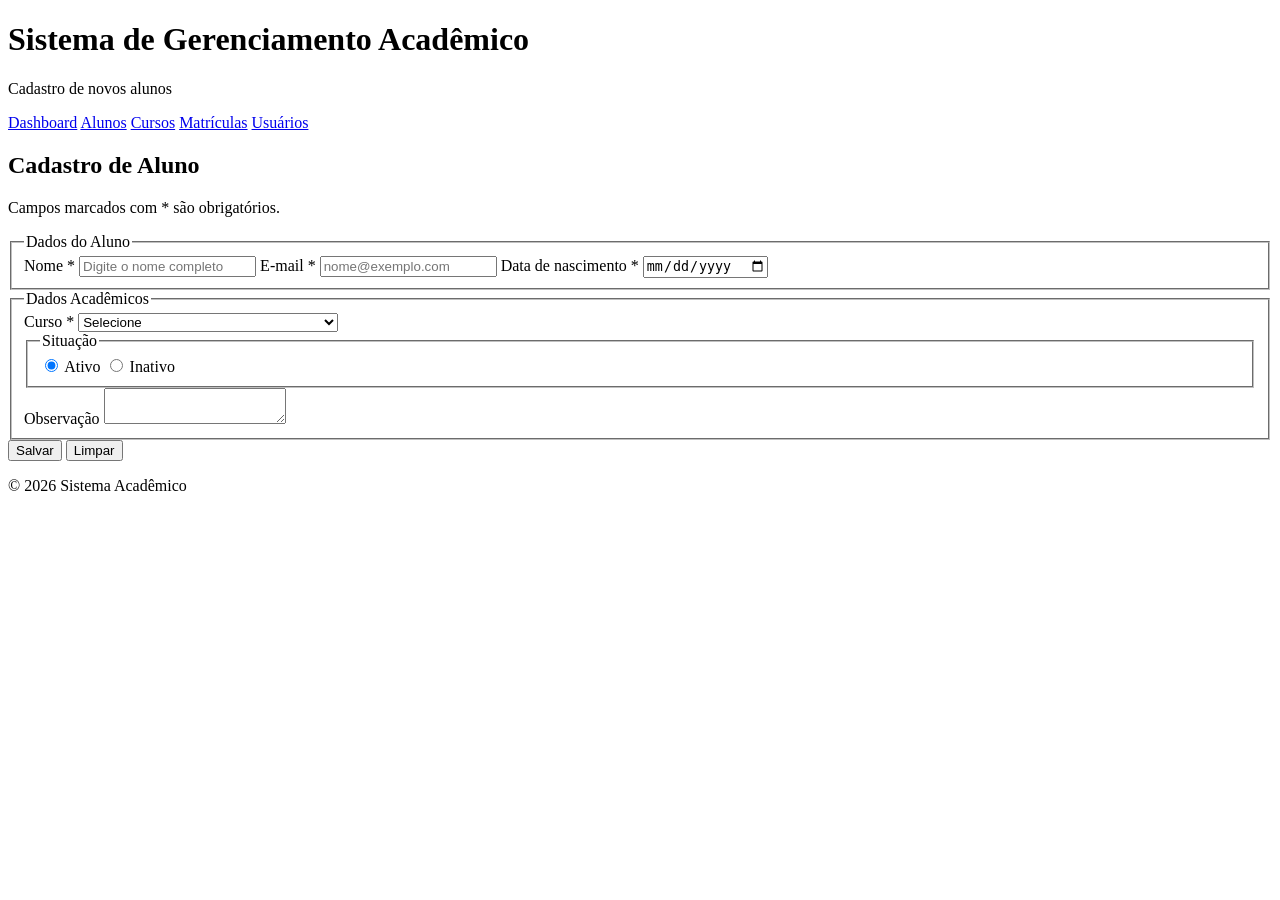
==== aluno-form.html @ 7d6804a0 "Add files via upload" ====
<!DOCTYPE html>
<html lang="pt-BR">
<head>
  <meta charset="UTF-8">
  <meta name="viewport" content="width=device-width, initial-scale=1.0">
  <title>Cadastro de Aluno - Sistema Acadêmico</title>
  <link
    rel="stylesheet"
    href="css/style.css">
</head>
<body>

  <!-- Cabeçalho principal -->
  <header>
    <h1>Sistema de Gerenciamento Acadêmico</h1>
    <p>Cadastro de novos alunos</p>
  </header>

  <!-- Navegação principal -->
  <nav>
    <a href="index.html">Dashboard</a>
    <a href="alunos.html">Alunos</a>
    <a href="cursos.html">Cursos</a>
    <a href="matriculas.html">Matrículas</a>
    <a href="usuarios.html">Usuários</a>
  </nav>

  <main>
    <section>
      <h2>Cadastro de Aluno</h2>
      <p>Campos marcados com * são obrigatórios.</p>

      <form action="#" method="post">

      <fieldset>
        <legend>Dados do Aluno</legend>

        <label for="nome">Nome *</label>
        <input
          type="text"
          id="nome"
          name="nome"
          placeholder="Digite o nome completo" required minlength="3" maxlength="60">

        <label for="email">E-mail *</label>
        <input
          type="email"
          id="email"
          name="email"
          placeholder="nome@exemplo.com" required>

        <label for="nascimento">Data de nascimento *</label>
        <input
          type="date"
          id="nascimento"
          name="nascimento" required>

      </fieldset>

      <fieldset>
        <legend>Dados Acadêmicos</legend>

        <label for="curso">Curso *</label>
        <select id="curso" name="curso" required>
          <option value="">Selecione</option>
          <option value="cco">Ciência da Computação</option>
          <option value="ads">Análise e Desenvolvimento de Sistemas</option>
        </select>

        <fieldset>
          <legend>Situação</legend>
        <input type="radio" id="situacao-ativo" name="situacao" value="ativo" checked>
        <label class="opcao" for="situacao-ativo">Ativo</label>
        <input type="radio" id="situacao-inativo" name="situacao" value="inativo">
        <label class="opcao" for="situacao-inativo">Inativo</label>
        </fieldset>

        <label for="observacao">Observação</label>
        <textarea
          id="observacao"
          name="observacao"></textarea>
      </fieldset>

        <button type="submit">Salvar</button>
        <button
          type="reset"
          class="botao-secundario">
          Limpar
        </button>
      </form>
    </section>
  </main>

  <footer>
    <p>&copy; 2026 Sistema Acadêmico</p>
  </footer>

</body>
</html>
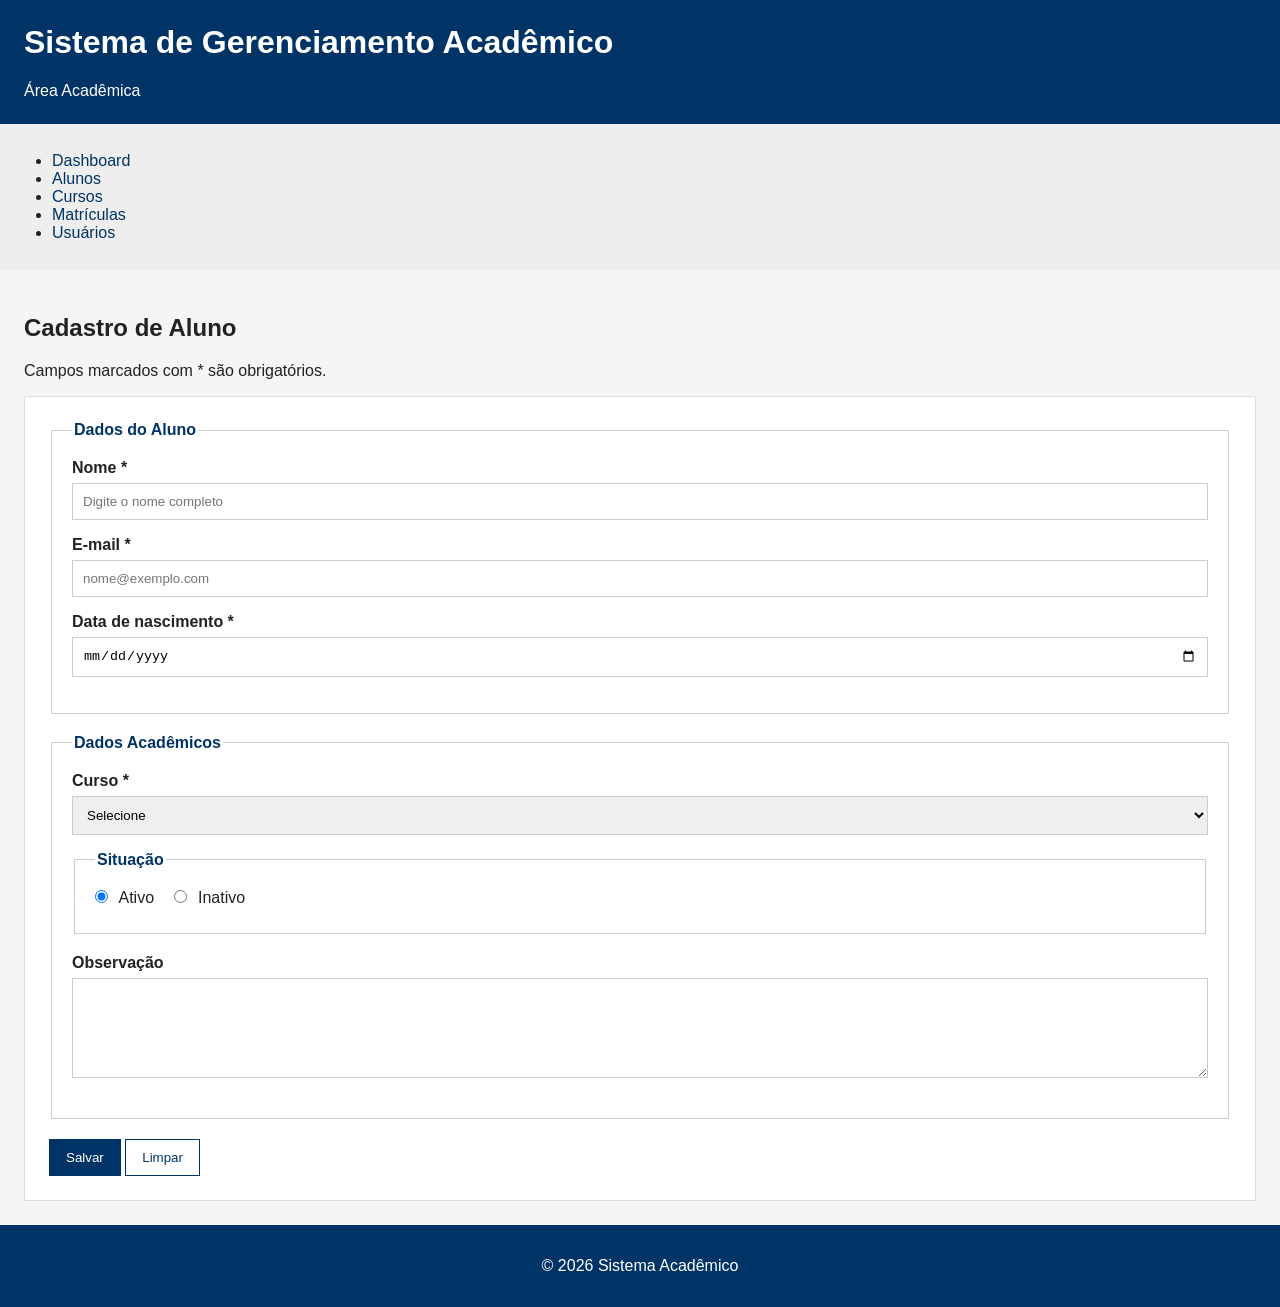
==== commit a82d0a77: "Add files via upload" ====
--- a/aluno-form.html
+++ b/aluno-form.html
@@ -11,18 +11,24 @@
 <body>
 
   <!-- Cabeçalho principal -->
-  <header>
-    <h1>Sistema de Gerenciamento Acadêmico</h1>
-    <p>Cadastro de novos alunos</p>
+  <header class="cabecalho">
+    <h1>
+      Sistema de Gerenciamento Acadêmico
+    </h1>
+    <span>
+      Área Acadêmica
+    </span>
   </header>
 
   <!-- Navegação principal -->
   <nav>
-    <a href="index.html">Dashboard</a>
-    <a href="alunos.html">Alunos</a>
-    <a href="cursos.html">Cursos</a>
-    <a href="matriculas.html">Matrículas</a>
-    <a href="usuarios.html">Usuários</a>
+    <ul>
+      <li><a href="index.html">Dashboard</a></li>
+      <li><a href="alunos.html">Alunos</a></li>
+      <li><a href="cursos.html">Cursos</a></li>
+      <li><a href="matriculas.html">Matrículas</a></li>
+      <li><a href="usuarios.html">Usuários</a></li>
+    </ul>
   </nav>
 
   <main>
@@ -81,12 +87,16 @@
           name="observacao"></textarea>
       </fieldset>
 
-        <button type="submit">Salvar</button>
-        <button
-          type="reset"
-          class="botao-secundario">
-          Limpar
-        </button>
+        <div class="acoes">
+          <button type="submit">
+            Salvar
+          </button>
+          <button
+            type="reset"
+            class="botao-secundario">
+            Limpar
+          </button>
+        </div>
       </form>
     </section>
   </main>
--- a/css/style.css
+++ b/css/style.css
@@ -0,0 +1,227 @@
+/* ==========================================================
+   Sistema de Gerenciamento Acadêmico
+   Arquivo: css/style.css
+   Disciplina: Programação Web I - Aula 04 (CSS3)
+
+   Organização do arquivo:
+   1. Configurações gerais
+   2. Tipografia
+   3. Cabeçalho e navegação
+   4. Conteúdo e cards
+   5. Formulários
+   6. Botões
+   7. Rodapé
+   ========================================================== */
+
+
+/* ==========================================================
+   1. CONFIGURAÇÕES GERAIS
+   ========================================================== */
+
+/* Seletor UNIVERSAL.
+   box-sizing: border-box -> a largura (width) passa a incluir
+   conteúdo + padding + border, evitando estouros em formulários. */
+* {
+  box-sizing: border-box;
+}
+
+/* HERANÇA: font-family e color definidos aqui são herdados por
+   todos os elementos dentro do body (títulos, parágrafos, links...).
+   margin: 0 remove a margem padrão de 8px aplicada pelo navegador. */
+body {
+  margin: 0;
+  font-family: Arial, sans-serif;
+  color: #222222;
+  background-color: #f5f5f5;
+}
+
+
+/* ==========================================================
+   2. TIPOGRAFIA
+   ========================================================== */
+
+/* AGRUPAMENTO de seletores: uma única regra para três elementos */
+h1,
+h2,
+h3 {
+  font-family: Arial, sans-serif;
+}
+
+
+/* ==========================================================
+   3. CABEÇALHO E NAVEGAÇÃO
+   ========================================================== */
+
+header {
+  background-color: #003366;
+  color: white;
+  padding: 24px;
+}
+
+header h1 {
+  margin-top: 0;
+}
+
+header p {
+  margin-bottom: 0;
+}
+
+nav {
+  background-color: #eeeeee;
+  padding: 12px;
+}
+
+/* Seletor DESCENDENTE: atinge apenas os links (a) dentro de nav */
+nav a {
+  color: #003366;
+  text-decoration: none;
+  margin-right: 16px;
+}
+
+
+/* ==========================================================
+   4. CONTEÚDO E CARDS
+   ========================================================== */
+
+main {
+  padding: 24px;
+}
+
+/* Seletor de CLASSE: reutilizado no dashboard e nas listagens
+   de alunos, cursos, matrículas e usuários. */
+.card {
+  background-color: white;
+  border: 1px solid #dddddd;
+  padding: 20px;
+  margin-bottom: 16px;
+}
+
+/* Área de avisos (página inicial) */
+.aviso {
+  background-color: #fff8dc;
+  border: 1px solid #e5d59b;
+  padding: 20px;
+  margin-bottom: 24px;
+}
+
+/* Seletor de ID (uso único) combinado com seletor descendente:
+   estiliza apenas o h2 dentro de #dashboard. */
+#dashboard h2 {
+  color: #003366;
+}
+
+/* ESPECIFICIDADE:
+   Um parágrafo dentro de <article class="card"> é alcançado pelas
+   duas regras abaixo.
+     article p  ->  2 elementos            (peso menor)
+     .card p    ->  1 classe + 1 elemento  (peso maior)
+   Prevalece ".card p" (#222222), pois a classe pesa mais que o
+   elemento. Se o article NÃO tiver a classe .card, vale #444444. */
+article p {
+  color: #444444;
+}
+
+.card p {
+  color: #222222;
+}
+
+
+/* ==========================================================
+   5. FORMULÁRIOS
+   ========================================================== */
+
+form {
+  background-color: white;
+  padding: 24px;
+  border: 1px solid #dddddd;
+}
+
+fieldset {
+  border: 1px solid #cccccc;
+  margin-bottom: 20px;
+  padding: 20px;
+}
+
+legend {
+  font-weight: bold;
+  color: #003366;
+}
+
+label {
+  display: block;
+  font-weight: bold;
+  margin-bottom: 6px;
+}
+
+/* AGRUPAMENTO de seletores: width, padding, margin e border */
+input,
+select,
+textarea {
+  width: 100%;
+  padding: 10px;
+  margin-bottom: 16px;
+  border: 1px solid #cccccc;
+}
+
+textarea {
+  min-height: 100px;
+}
+
+/* Radio e checkbox não devem ocupar 100% da largura.
+   Seletor de atributo (mais específico que "input"), por isso
+   sobrescreve a regra acima. */
+input[type="radio"],
+input[type="checkbox"] {
+  width: auto;
+  margin: 0 6px 0 0;
+}
+
+/* Rótulo de opção (radio/checkbox): ao lado do campo, sem negrito.
+   A classe (.opcao) é mais específica que "label" e vence a regra
+   "label" definida acima. */
+.opcao {
+  display: inline-block;
+  font-weight: normal;
+  margin-right: 16px;
+}
+
+
+/* ==========================================================
+   6. BOTÕES
+   ========================================================== */
+
+button {
+  padding: 10px 16px;
+  border: 1px solid #003366;
+  background-color: #003366;
+  color: white;
+}
+
+/* CASCATA: esta regra vem DEPOIS de "button" e, por ser classe,
+   também tem maior especificidade; troca as cores do botão Limpar. */
+.botao-secundario {
+  background-color: white;
+  color: #003366;
+}
+
+/* Links de cadastro (Novo Aluno, Novo Curso...) com aparência de botão */
+.link-acao {
+  display: inline-block;
+  background-color: #003366;
+  color: white;
+  padding: 10px 16px;
+  text-decoration: none;
+  margin-bottom: 16px;
+}
+
+
+/* ==========================================================
+   7. RODAPÉ
+   ========================================================== */
+
+footer {
+  background-color: #003366;
+  color: white;
+  padding: 16px;
+  text-align: center;
+}
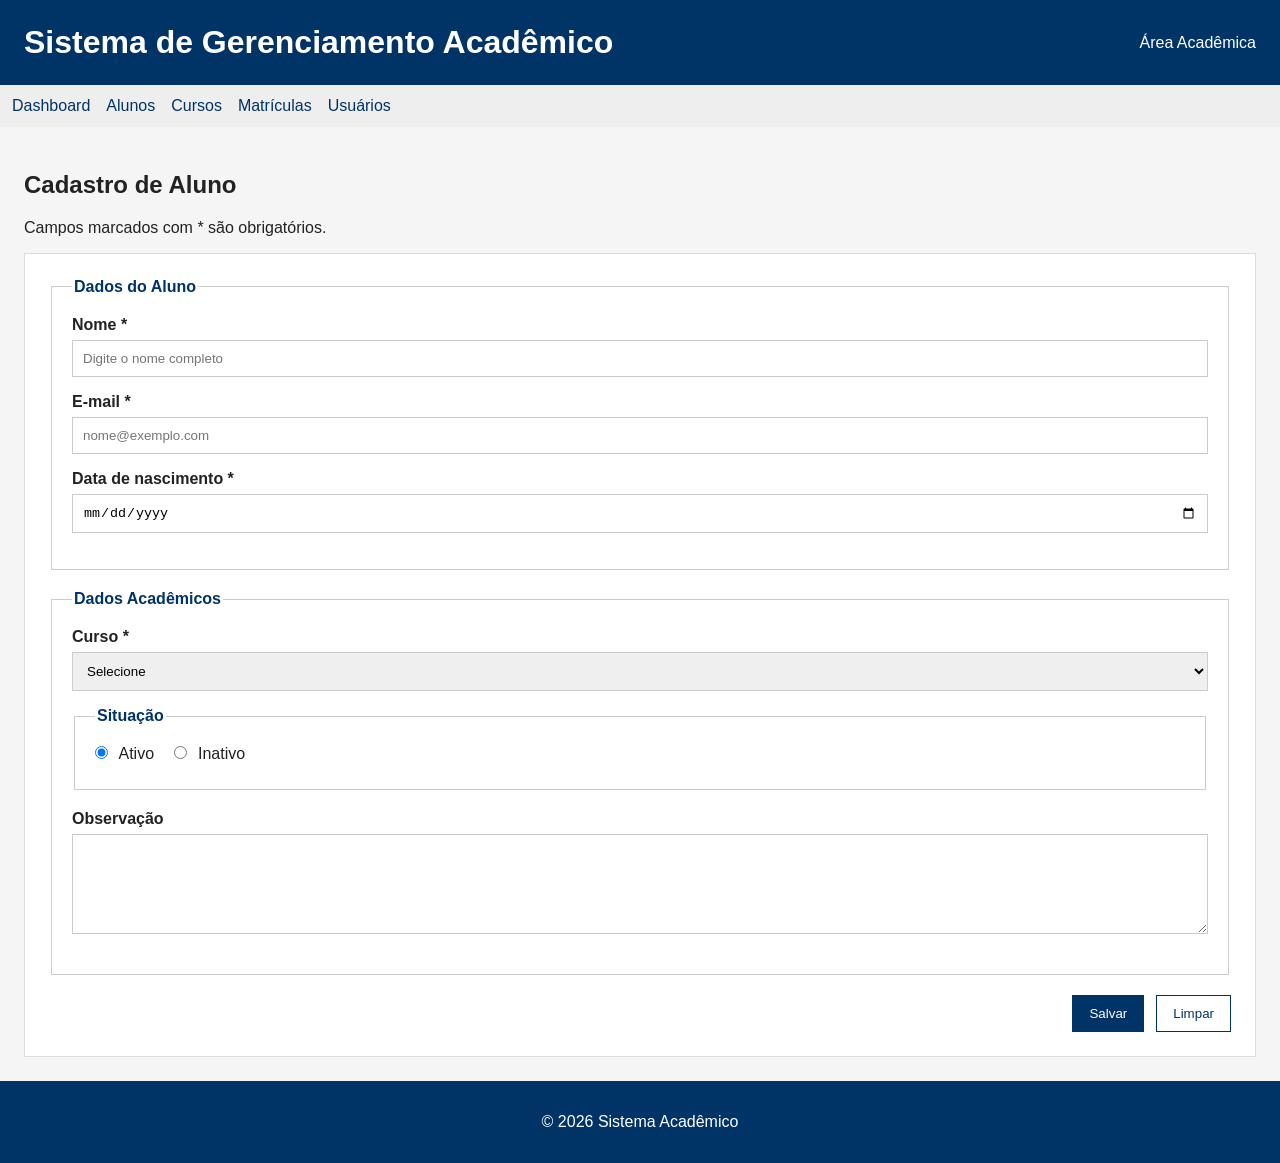
==== commit 207e5072: "Add files via upload" ====
--- a/aluno-form.html
+++ b/aluno-form.html
@@ -71,6 +71,10 @@
           <option value="">Selecione</option>
           <option value="cco">Ciência da Computação</option>
           <option value="ads">Análise e Desenvolvimento de Sistemas</option>
+          <option value="sis">Sistemas de Informação</option>
+          <option value="esw">Engenharia de Software</option>
+          <option value="red">Redes de Computadores</option>
+          <option value="seg">Segurança da Informação</option>
         </select>
 
         <fieldset>
--- a/css/style.css
+++ b/css/style.css
@@ -1,7 +1,8 @@
 /* ==========================================================
    Sistema de Gerenciamento Acadêmico
    Arquivo: css/style.css
-   Disciplina: Programação Web I - Aula 04 (CSS3)
+   Disciplina: Programação Web I
+   Aula 04 (CSS3) + Aula 05 (Flexbox)
 
    Organização do arquivo:
    1. Configurações gerais
@@ -58,12 +59,19 @@
   padding: 24px;
 }
 
+/* AULA 05 - FLEXBOX NO CABEÇALHO
+   .cabecalho é o Flex Container; h1 e span são os Flex Items.
+   justify-content: space-between -> título à esquerda e
+                                     informação à direita (extremidades)
+   align-items: center            -> alinhamento vertical centralizado */
+.cabecalho {
+  display: flex;
+  justify-content: space-between;
+  align-items: center;
+}
+
 header h1 {
-  margin-top: 0;
-}
-
-header p {
-  margin-bottom: 0;
+  margin: 0;
 }
 
 nav {
@@ -71,11 +79,22 @@
   padding: 12px;
 }
 
+/* AULA 05 - FLEXBOX NO MENU
+   O ul vira Flex Container e os li viram Flex Items (lado a lado).
+   gap substitui o antigo "nav li { display: inline; margin-right: 16px; }"
+   (comportamento antigo removido). */
+nav ul {
+  display: flex;
+  gap: 16px;
+  margin: 0;
+  padding: 0;
+  list-style: none;
+}
+
 /* Seletor DESCENDENTE: atinge apenas os links (a) dentro de nav */
 nav a {
   color: #003366;
   text-decoration: none;
-  margin-right: 16px;
 }
 
 
@@ -89,11 +108,43 @@
 
 /* Seletor de CLASSE: reutilizado no dashboard e nas listagens
    de alunos, cursos, matrículas e usuários. */
+/* AULA 05 - flex: 1 1 250px  (shorthand de três propriedades)
+     1     -> flex-grow:   o card pode crescer e ocupar o espaço livre
+     1     -> flex-shrink: o card pode encolher se faltar espaço
+     250px -> flex-basis:  tamanho inicial antes de crescer/encolher
+   O margin-bottom foi retirado: o espaçamento entre os cards agora
+   é feito pelo gap dos contêineres (.cards e .lista-cards). */
 .card {
+  flex: 1 1 250px;
   background-color: white;
   border: 1px solid #dddddd;
   padding: 20px;
-  margin-bottom: 16px;
+}
+
+/* Contêiner flexível do dashboard (index.html).
+   Flex Container: .cards | Flex Items: cada .card
+   flex-wrap: wrap -> quando não cabe, o card vai para a linha de baixo
+   gap: 16px       -> espaçamento entre os cards
+
+   EXPERIMENTOS (Etapas 10, 11 e 12) - testar alterando e recarregando:
+   - flex-grow: 0 no .card -> cards mantêm 250px e sobra espaço vazio;
+     flex-grow: 1 -> os cards dividem o espaço livre e preenchem a linha.
+   - flex-basis: 200px -> cabem mais cards por linha antes de quebrar;
+     flex-basis: 300px -> cabem menos cards por linha.
+   - flex-wrap: nowrap -> todos ficam na mesma linha e são espremidos
+     (podem estourar a largura); wrap -> quebram para a linha de baixo. */
+.cards {
+  display: flex;
+  flex-wrap: wrap;
+  gap: 16px;
+}
+
+/* Contêiner flexível das listagens (alunos, cursos, matrículas e
+   usuários). Os registros continuam usando a MESMA classe .card. */
+.lista-cards {
+  display: flex;
+  flex-wrap: wrap;
+  gap: 16px;
 }
 
 /* Área de avisos (página inicial) */
@@ -204,6 +255,16 @@
   color: #003366;
 }
 
+/* AULA 05 - Grupo de botões dos formulários.
+   Flex Container: .acoes | Flex Items: os botões Salvar e Limpar
+   justify-content: flex-end -> botões alinhados à direita
+   gap: 12px                 -> espaço entre os botões */
+.acoes {
+  display: flex;
+  justify-content: flex-end;
+  gap: 12px;
+}
+
 /* Links de cadastro (Novo Aluno, Novo Curso...) com aparência de botão */
 .link-acao {
   display: inline-block;
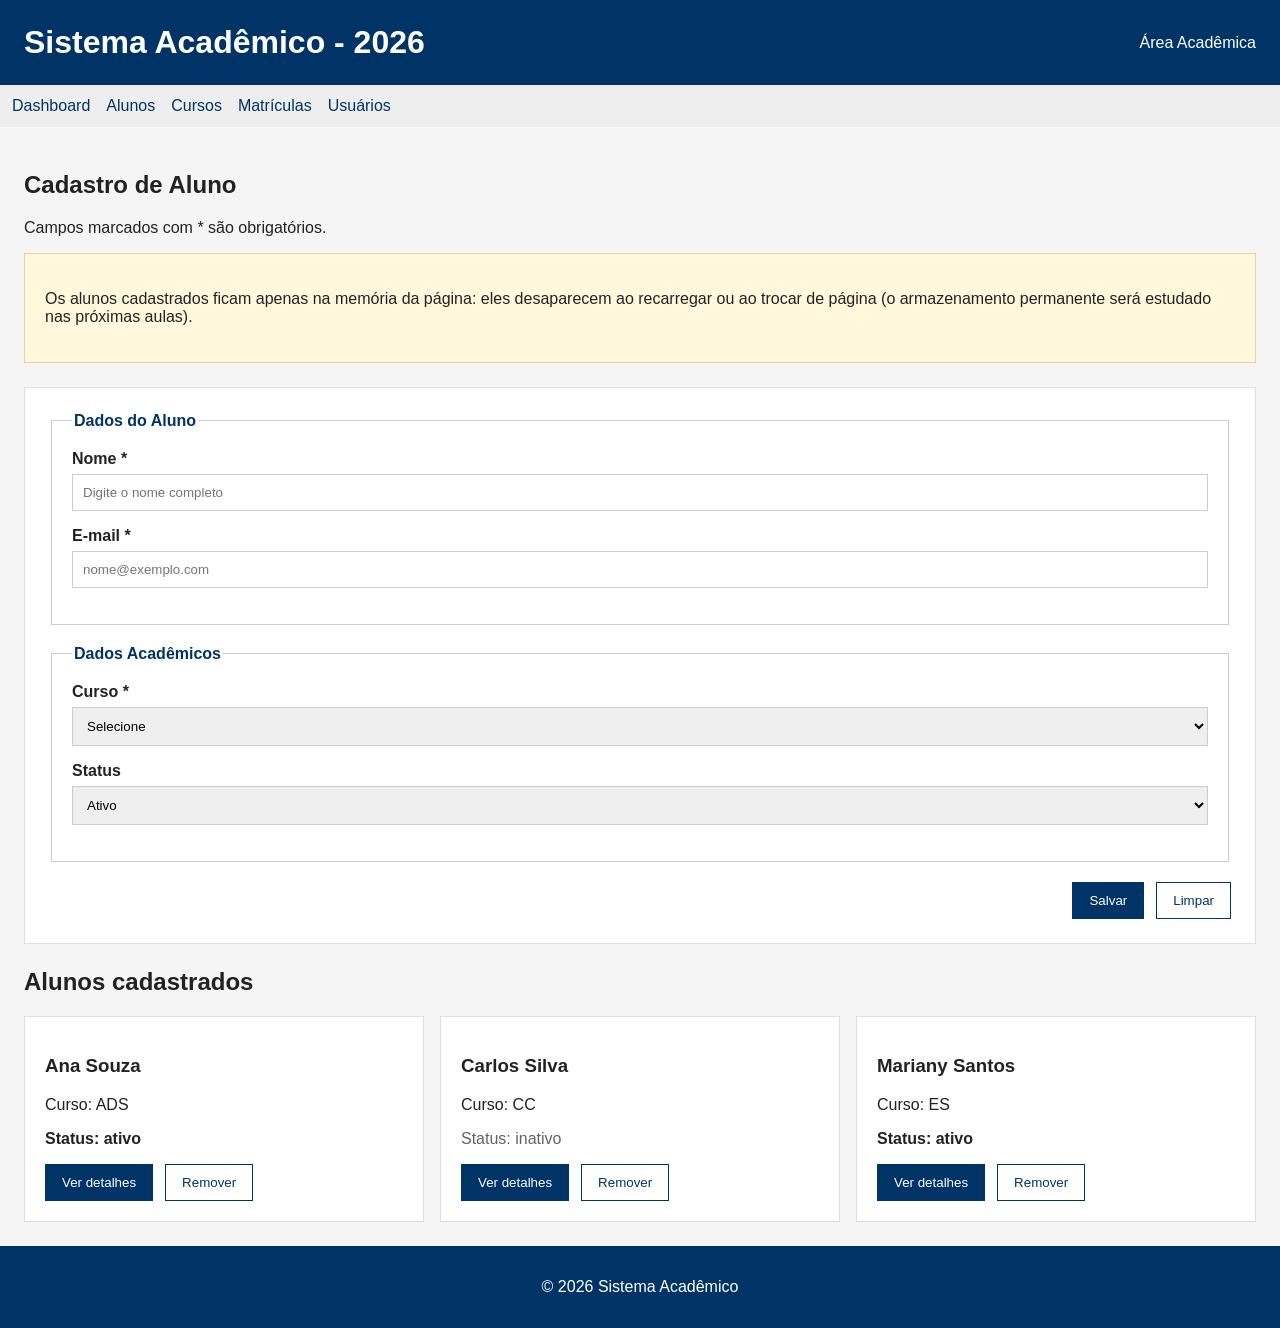
==== commit 1a5b9f11: "Aula 09: adiciona contarAlunosAtivos e conferência com os slides" ====
--- a/aluno-form.html
+++ b/aluno-form.html
@@ -12,7 +12,7 @@
 
   <!-- Cabeçalho principal -->
   <header class="cabecalho">
-    <h1>
+    <h1 id="titulo-sistema">
       Sistema de Gerenciamento Acadêmico
     </h1>
     <span>
@@ -24,7 +24,7 @@
   <nav>
     <ul>
       <li><a href="index.html">Dashboard</a></li>
-      <li><a href="alunos.html">Alunos</a></li>
+      <li><a id="link-alunos" href="alunos.html">Alunos</a></li>
       <li><a href="cursos.html">Cursos</a></li>
       <li><a href="matriculas.html">Matrículas</a></li>
       <li><a href="usuarios.html">Usuários</a></li>
@@ -36,60 +36,53 @@
       <h2>Cadastro de Aluno</h2>
       <p>Campos marcados com * são obrigatórios.</p>
 
-      <form action="#" method="post">
+      <aside class="aviso">
+        <p>Os alunos cadastrados ficam apenas na memória da página: eles
+        desaparecem ao recarregar ou ao trocar de página (o armazenamento
+        permanente será estudado nas próximas aulas).</p>
+      </aside>
 
-      <fieldset>
-        <legend>Dados do Aluno</legend>
-
-        <label for="nome">Nome *</label>
-        <input
-          type="text"
-          id="nome"
-          name="nome"
-          placeholder="Digite o nome completo" required minlength="3" maxlength="60">
-
-        <label for="email">E-mail *</label>
-        <input
-          type="email"
-          id="email"
-          name="email"
-          placeholder="nome@exemplo.com" required>
-
-        <label for="nascimento">Data de nascimento *</label>
-        <input
-          type="date"
-          id="nascimento"
-          name="nascimento" required>
-
-      </fieldset>
-
-      <fieldset>
-        <legend>Dados Acadêmicos</legend>
-
-        <label for="curso">Curso *</label>
-        <select id="curso" name="curso" required>
-          <option value="">Selecione</option>
-          <option value="cco">Ciência da Computação</option>
-          <option value="ads">Análise e Desenvolvimento de Sistemas</option>
-          <option value="sis">Sistemas de Informação</option>
-          <option value="esw">Engenharia de Software</option>
-          <option value="red">Redes de Computadores</option>
-          <option value="seg">Segurança da Informação</option>
-        </select>
+      <form id="form-aluno" action="#" method="post">
 
         <fieldset>
-          <legend>Situação</legend>
-        <input type="radio" id="situacao-ativo" name="situacao" value="ativo" checked>
-        <label class="opcao" for="situacao-ativo">Ativo</label>
-        <input type="radio" id="situacao-inativo" name="situacao" value="inativo">
-        <label class="opcao" for="situacao-inativo">Inativo</label>
+          <legend>Dados do Aluno</legend>
+
+          <label for="nome">Nome *</label>
+          <input
+            type="text"
+            id="nome"
+            name="nome"
+            placeholder="Digite o nome completo"
+            required
+            minlength="3"
+            maxlength="60">
+
+          <label for="email">E-mail *</label>
+          <input
+            type="email"
+            id="email"
+            name="email"
+            placeholder="nome@exemplo.com"
+            required>
         </fieldset>
 
-        <label for="observacao">Observação</label>
-        <textarea
-          id="observacao"
-          name="observacao"></textarea>
-      </fieldset>
+        <fieldset>
+          <legend>Dados Acadêmicos</legend>
+
+          <label for="curso">Curso *</label>
+          <select id="curso" name="curso" required>
+            <option value="">Selecione</option>
+          <option value="ADS">Análise e Desenvolvimento de Sistemas</option>
+          <option value="CC">Ciência da Computação</option>
+          <option value="ES">Engenharia de Software</option>
+          </select>
+
+          <label for="status">Status</label>
+          <select id="status" name="status">
+            <option value="ativo">Ativo</option>
+            <option value="inativo">Inativo</option>
+          </select>
+        </fieldset>
 
         <div class="acoes">
           <button type="submit">
@@ -101,7 +94,20 @@
             Limpar
           </button>
         </div>
+
+        <!-- Mensagens de sucesso/erro criadas pelo JavaScript -->
+        <div id="mensagem-form"></div>
       </form>
+    </section>
+
+    <section>
+      <h2>Alunos cadastrados</h2>
+
+      <!-- A lista é atualizada logo após cada cadastro -->
+      <div
+        id="lista-alunos"
+        class="lista-grid">
+      </div>
     </section>
   </main>
 
@@ -109,5 +115,9 @@
     <p>&copy; 2026 Sistema Acadêmico</p>
   </footer>
 
+  <!-- JavaScript: a ordem deve ser preservada (dados antes da lógica) -->
+  <script src="js/dados.js"></script>
+  <script src="js/app.js"></script>
+
 </body>
 </html>
--- a/css/style.css
+++ b/css/style.css
@@ -2,13 +2,13 @@
    Sistema de Gerenciamento Acadêmico
    Arquivo: css/style.css
    Disciplina: Programação Web I
-   Aula 04 (CSS3) + Aula 05 (Flexbox)
+   Aula 04 (CSS3) + Aula 05 (Flexbox) + Atividade de CSS Grid
 
    Organização do arquivo:
    1. Configurações gerais
    2. Tipografia
    3. Cabeçalho e navegação
-   4. Conteúdo e cards
+   4. Conteúdo, cards e Grid
    5. Formulários
    6. Botões
    7. Rodapé
@@ -59,11 +59,12 @@
   padding: 24px;
 }
 
-/* AULA 05 - FLEXBOX NO CABEÇALHO
+/* FLEXBOX NO CABEÇALHO (Aula 05)
    .cabecalho é o Flex Container; h1 e span são os Flex Items.
    justify-content: space-between -> título à esquerda e
                                      informação à direita (extremidades)
-   align-items: center            -> alinhamento vertical centralizado */
+   align-items: center            -> alinhamento vertical centralizado
+   Continua em Flexbox: são apenas dois itens em uma linha. */
 .cabecalho {
   display: flex;
   justify-content: space-between;
@@ -79,10 +80,16 @@
   padding: 12px;
 }
 
-/* AULA 05 - FLEXBOX NO MENU
+/* FLEXBOX NO MENU (Aula 05)
    O ul vira Flex Container e os li viram Flex Items (lado a lado).
    gap substitui o antigo "nav li { display: inline; margin-right: 16px; }"
-   (comportamento antigo removido). */
+   (comportamento antigo removido).
+
+   ATIVIDADE 13 - O menu CONTINUA em Flexbox (não foi trocado por Grid):
+   é um layout UNIDIMENSIONAL, apenas uma linha de itens. O Flexbox
+   distribui os itens em um único eixo e se adapta ao tamanho do texto
+   de cada link. Grid, que organiza linhas E colunas, seria
+   desnecessário aqui. */
 nav ul {
   display: flex;
   gap: 16px;
@@ -99,51 +106,87 @@
 
 
 /* ==========================================================
-   4. CONTEÚDO E CARDS
+   4. CONTEÚDO, CARDS E GRID
    ========================================================== */
 
 main {
   padding: 24px;
 }
 
-/* Seletor de CLASSE: reutilizado no dashboard e nas listagens
-   de alunos, cursos, matrículas e usuários. */
-/* AULA 05 - flex: 1 1 250px  (shorthand de três propriedades)
-     1     -> flex-grow:   o card pode crescer e ocupar o espaço livre
-     1     -> flex-shrink: o card pode encolher se faltar espaço
-     250px -> flex-basis:  tamanho inicial antes de crescer/encolher
-   O margin-bottom foi retirado: o espaçamento entre os cards agora
-   é feito pelo gap dos contêineres (.cards e .lista-cards). */
+/* O .card é reutilizado em todas as páginas (dashboard e listagens).
+   Na Aula 05 ele tinha "flex: 1 1 250px"; agora ele é Grid Item e a
+   largura é definida pelas colunas do contêiner, por isso o "flex" foi
+   removido (não tem efeito fora de um Flex Container). O espaçamento
+   entre cards é feito pelo gap do contêiner. */
 .card {
-  flex: 1 1 250px;
   background-color: white;
   border: 1px solid #dddddd;
   padding: 20px;
 }
 
-/* Contêiner flexível do dashboard (index.html).
-   Flex Container: .cards | Flex Items: cada .card
-   flex-wrap: wrap -> quando não cabe, o card vai para a linha de baixo
-   gap: 16px       -> espaçamento entre os cards
-
-   EXPERIMENTOS (Etapas 10, 11 e 12) - testar alterando e recarregando:
-   - flex-grow: 0 no .card -> cards mantêm 250px e sobra espaço vazio;
-     flex-grow: 1 -> os cards dividem o espaço livre e preenchem a linha.
-   - flex-basis: 200px -> cabem mais cards por linha antes de quebrar;
-     flex-basis: 300px -> cabem menos cards por linha.
-   - flex-wrap: nowrap -> todos ficam na mesma linha e são espremidos
-     (podem estourar a largura); wrap -> quebram para a linha de baixo. */
-.cards {
-  display: flex;
-  flex-wrap: wrap;
+/* ----------------------------------------------------------
+   CSS GRID - DASHBOARD (index.html)
+
+   ATIVIDADE 1 - Identificação:
+   - Grid Container: .dashboard-grid (display: grid)
+   - Grid Items:     os 4 cards (Alunos, Cursos, Matrículas, Usuários)
+   - Colunas:        4 colunas iguais
+
+   ATIVIDADE 3 - repeat(4, 1fr):
+   - repeat(4, 1fr) repete a definição "1fr" quatro vezes
+     (equivale a escrever: 1fr 1fr 1fr 1fr).
+   - 1fr = uma fração do espaço livre do contêiner (largura total
+     menos os gaps).
+   - Os cards têm a mesma largura porque todas as colunas valem 1fr,
+     ou seja, recebem frações iguais do espaço.
+
+   ATIVIDADE 4 - Testes de colunas (alterar e recarregar a página):
+   - repeat(2, 1fr) -> 2 colunas: cards em 2 linhas, mais largos.
+   - repeat(4, 1fr) -> 4 colunas: cards lado a lado, mais estreitos.
+
+   ATIVIDADE 5 - Testes de proporção (temporário):
+   - 2fr 1fr -> a 1ª coluna recebe o DOBRO da largura da 2ª (2/3 e 1/3).
+   - 1fr 1fr -> as duas colunas têm larguras iguais (1/2 e 1/2).
+
+   ATIVIDADE 6 - gap: 16px e depois 32px.
+   Altera o ESPAÇO ENTRE os cards (vertical e horizontal), sem mudar
+   o padding interno dos cards.
+
+   ATIVIDADE 7 - Testes (temporário):
+   - row-gap: 24px    -> espaço vertical entre as linhas
+   - column-gap: 12px -> espaço horizontal entre as colunas
+   (gap é o atalho para row-gap + column-gap.)
+   ---------------------------------------------------------- */
+.dashboard-grid {
+  display: grid;
+  grid-template-columns: repeat(4, 1fr);
   gap: 16px;
 }
 
-/* Contêiner flexível das listagens (alunos, cursos, matrículas e
-   usuários). Os registros continuam usando a MESMA classe .card. */
-.lista-cards {
-  display: flex;
-  flex-wrap: wrap;
+/* ATIVIDADE 8 - Card em destaque (aplicado ao card Alunos):
+   span 2 = "ocupe 2 colunas" a partir da posição em que o card
+   for colocado automaticamente.
+
+   ATIVIDADE 9 - Teste (temporário): grid-column: 1 / 3;
+   - span 2 é RELATIVO: conta duas colunas a partir de onde o item cai.
+   - 1 / 3 usa LINHAS DE GRADE: o item começa na linha 1 e termina na
+     linha 3 (ocupa as colunas 1 e 2). É uma posição ABSOLUTA.
+   Com 4 colunas existem 5 linhas de grade (1 a 5). No card Alunos, que
+   é o primeiro, o resultado visual é o mesmo; em outro card, "1 / 3"
+   forçaria o início na coluna 1 e poderia deixar espaços vazios. */
+.card-destaque {
+  grid-column: span 2;
+}
+
+/* ----------------------------------------------------------
+   CSS GRID - LISTAGENS (ATIVIDADES 10 e 11)
+   Mesma classe reutilizada em cursos, alunos, matrículas e usuários.
+   - Grid Container: .lista-grid | Grid Items: os .card
+   - 3 colunas iguais com 16px de espaço entre os cards.
+   ---------------------------------------------------------- */
+.lista-grid {
+  display: grid;
+  grid-template-columns: repeat(3, 1fr);
   gap: 16px;
 }
 
@@ -255,10 +298,15 @@
   color: #003366;
 }
 
-/* AULA 05 - Grupo de botões dos formulários.
+/* FLEXBOX NOS BOTÕES (Aula 05)
    Flex Container: .acoes | Flex Items: os botões Salvar e Limpar
    justify-content: flex-end -> botões alinhados à direita
-   gap: 12px                 -> espaço entre os botões */
+   gap: 12px                 -> espaço entre os botões
+
+   ATIVIDADE 14 - A classe .acoes CONTINUA em Flexbox. A área é
+   UNIDIMENSIONAL: os botões ficam em uma única linha (eixo
+   horizontal), alinhados à direita. Não há linhas e colunas para
+   organizar, então Grid não é necessário. */
 .acoes {
   display: flex;
   justify-content: flex-end;
@@ -286,3 +334,91 @@
   padding: 16px;
   text-align: center;
 }
+
+
+/* ==========================================================
+   8. DOM (AULA 10) - CLASSES USADAS PELO JAVASCRIPT
+   O JavaScript apenas adiciona/remove estas classes com
+   classList; a aparência continua definida aqui, no CSS
+   externo (nada de estilos inline pelo JavaScript).
+   ========================================================== */
+
+/* Exercício 16: realce usado com classList.add/remove/toggle */
+.destaque {
+  border: 2px solid currentColor;
+  font-weight: bold;
+}
+
+/* Exercício 69: classes de status */
+.status-ativo {
+  font-weight: bold;
+}
+
+.status-inativo {
+  opacity: 0.7;
+}
+
+/* Mensagem de "nenhum resultado" (ocupa todas as colunas da grade) */
+.mensagem-vazia {
+  grid-column: 1 / -1;
+  background-color: #fff8dc;
+  border: 1px solid #e5d59b;
+  padding: 16px;
+  margin: 0;
+}
+
+/* Mensagens do formulário (exercício 76: classes em vez de style) */
+.mensagem-sucesso {
+  background-color: #e8f5e9;
+  border: 1px solid #a5d6a7;
+  color: #1b5e20;
+  padding: 12px;
+  margin: 16px 0 0 0;
+}
+
+.mensagem-erro {
+  background-color: #fdecea;
+  border: 1px solid #f5c2c0;
+  color: #b71c1c;
+  padding: 12px;
+  margin: 16px 0 0 0;
+}
+
+/* Busca + filtro + botão (Grid de 3 colunas) */
+.filtros {
+  display: grid;
+  grid-template-columns: 2fr 1fr auto;
+  gap: 16px;
+  align-items: end;
+  background-color: white;
+  border: 1px solid #dddddd;
+  padding: 20px;
+  margin-bottom: 16px;
+}
+
+.filtros input,
+.filtros select {
+  margin-bottom: 0;
+}
+
+.resumo {
+  margin-bottom: 16px;
+}
+
+/* Botões dentro dos cards (Ver detalhes / Remover) */
+.card .acoes {
+  margin-top: 12px;
+  justify-content: flex-start;
+}
+
+/* Área de detalhes do aluno */
+#detalhes-aluno {
+  background-color: white;
+  border: 1px solid #dddddd;
+  padding: 20px;
+}
+
+/* Espaço entre seções consecutivas dentro do main */
+main section + section {
+  margin-top: 24px;
+}
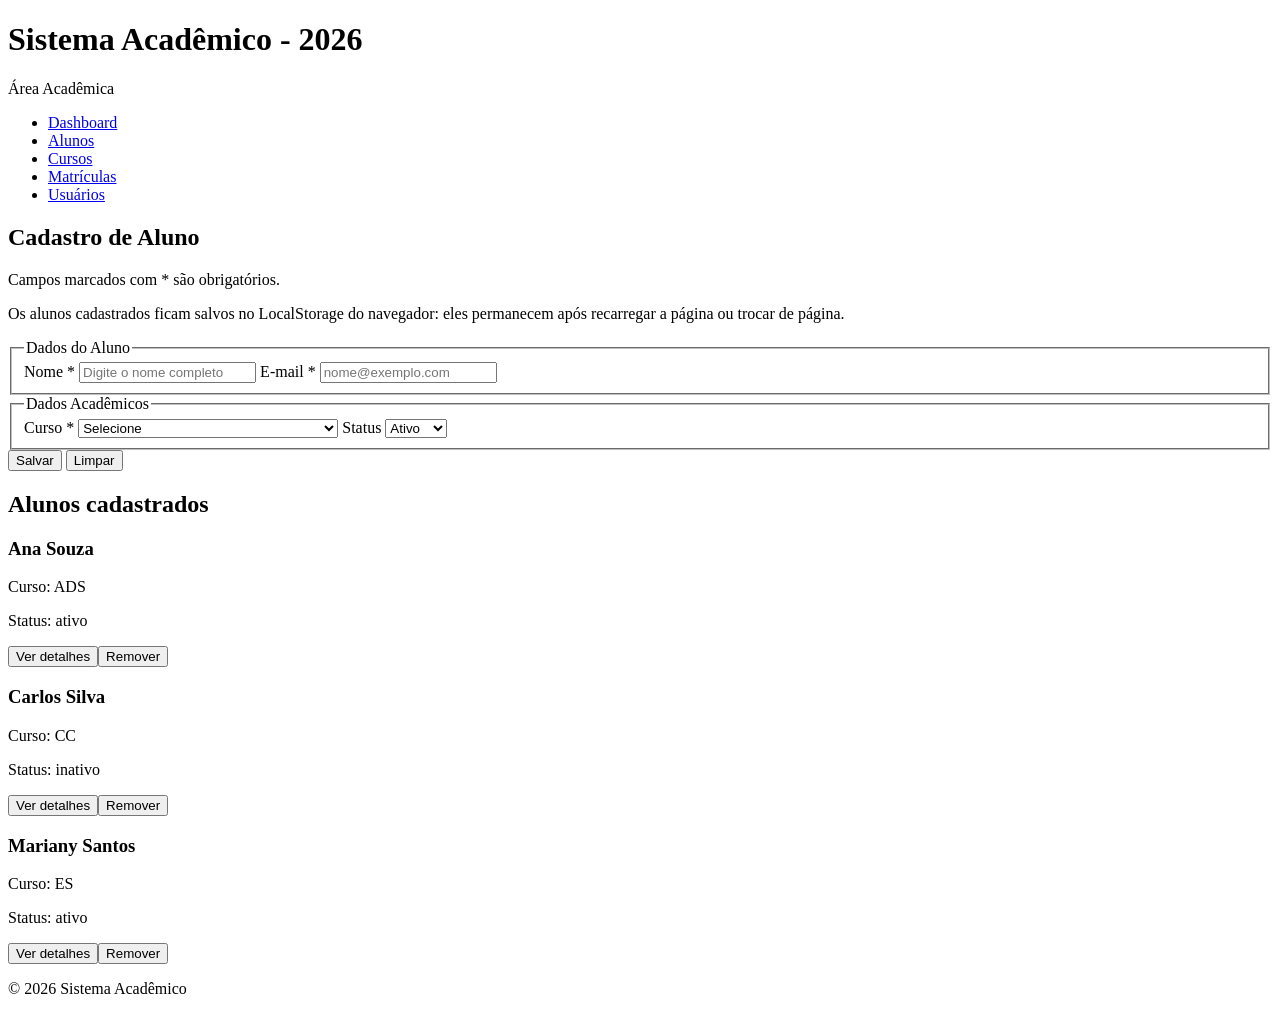
==== commit 38d81dd2: "Add files via upload" ====
--- a/aluno-form.html
+++ b/aluno-form.html
@@ -37,9 +37,8 @@
       <p>Campos marcados com * são obrigatórios.</p>
 
       <aside class="aviso">
-        <p>Os alunos cadastrados ficam apenas na memória da página: eles
-        desaparecem ao recarregar ou ao trocar de página (o armazenamento
-        permanente será estudado nas próximas aulas).</p>
+        <p>Os alunos cadastrados ficam salvos no LocalStorage do navegador:
+        eles permanecem após recarregar a página ou trocar de página.</p>
       </aside>
 
       <form id="form-aluno" action="#" method="post">
@@ -115,8 +114,12 @@
     <p>&copy; 2026 Sistema Acadêmico</p>
   </footer>
 
-  <!-- JavaScript: a ordem deve ser preservada (dados antes da lógica) -->
+  <!-- JavaScript: a ordem deve ser preservada:
+       1) dados.js    -> dados iniciais (valores padrão)
+       2) storage.js  -> funções de LocalStorage (usam as chaves)
+       3) app.js      -> lógica; usa os dados E as funções de storage -->
   <script src="js/dados.js"></script>
+  <script src="js/storage.js"></script>
   <script src="js/app.js"></script>
 
 </body>
